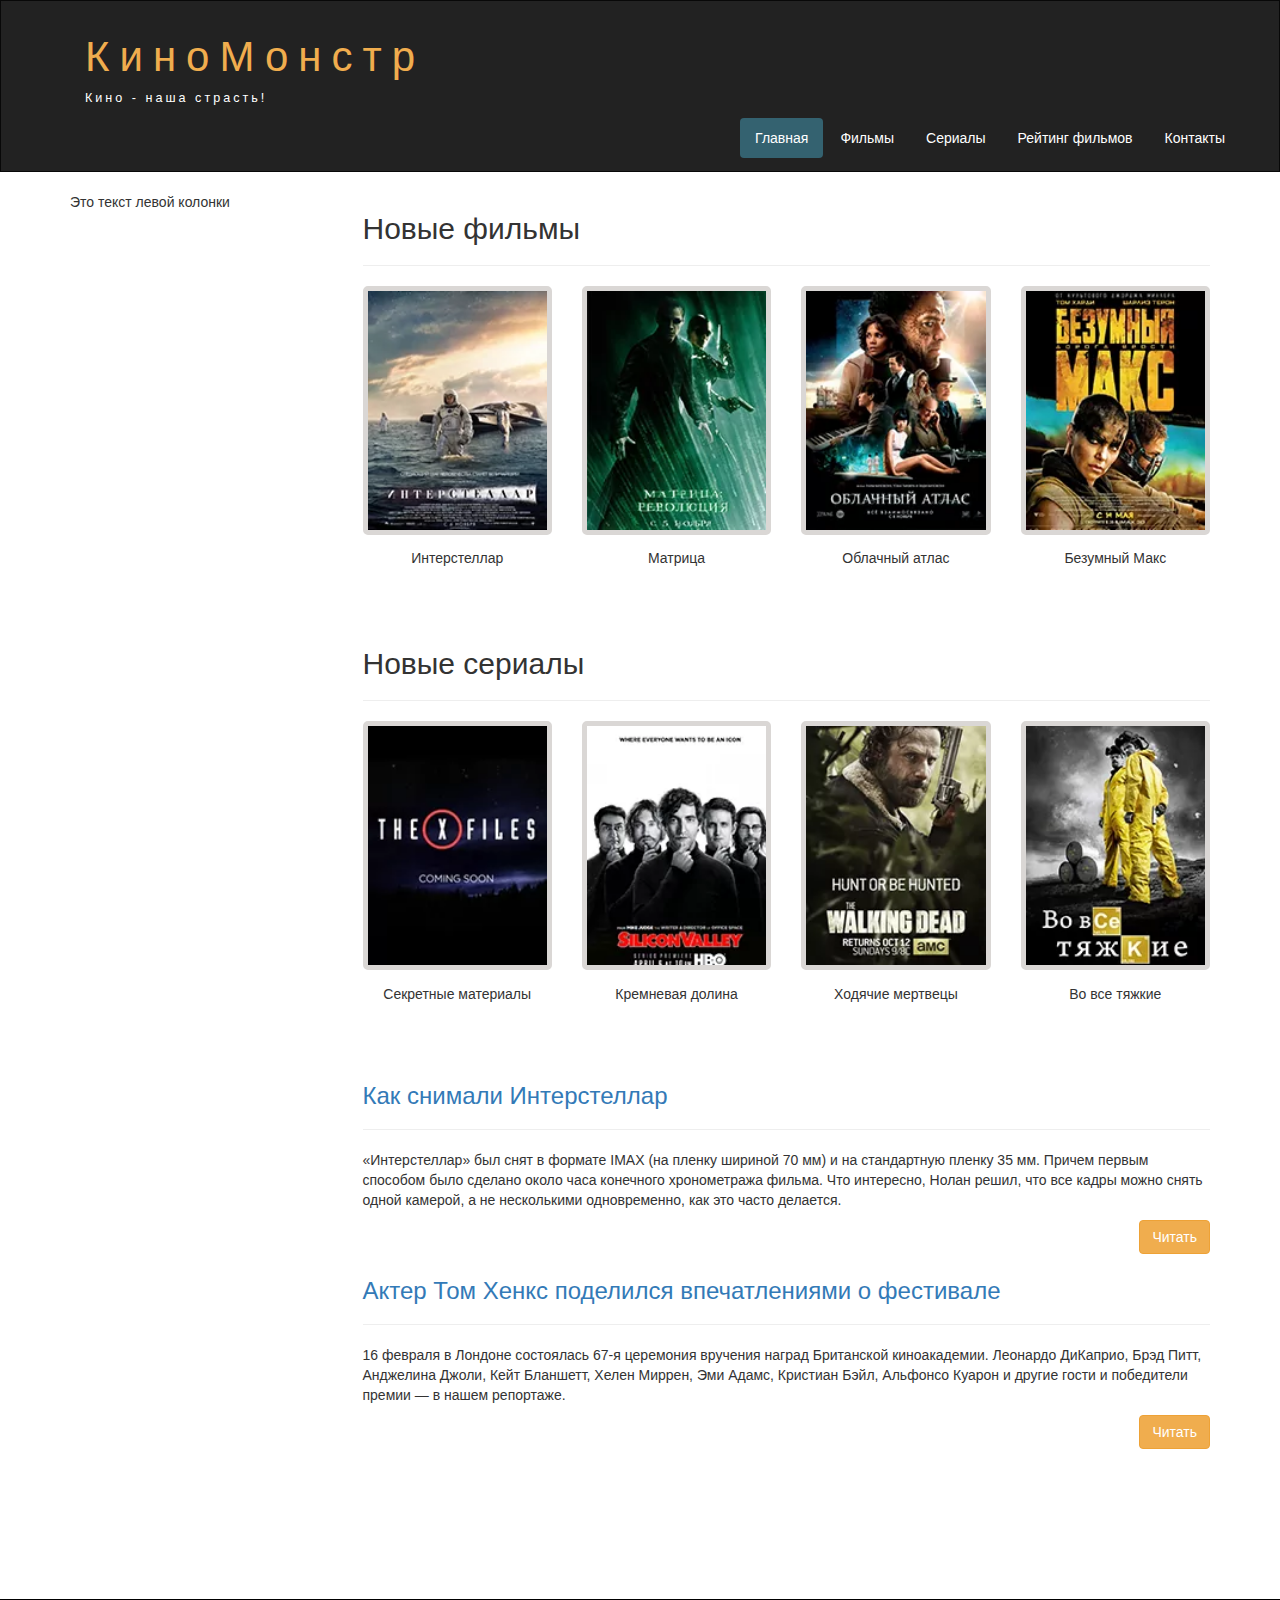
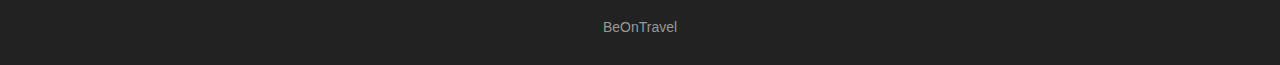
==== index.html @ f434333e "Add files via upload" ====
<!DOCTYPE html>
<html lang="ru">
  <head>
    <meta charset="utf-8">
    <meta http-equiv="X-UA-Compatible" content="IE=edge">
    <meta name="viewport" content="width=device-width, initial-scale=1">
    <!-- The above 3 meta tags *must* come first in the head; any other head content must come *after* these tags -->
    
    <title>Киномонстр Bootstrap</title>

    <!-- Bootstrap -->
    <link href="assets/css/bootstrap.min.css" rel="stylesheet">

      <!-- Main style of the page -->
    <link href="assets/css/style.css" rel="stylesheet">

    <!-- HTML5 shim and Respond.js for IE8 support of HTML5 elements and media queries -->
    <!-- WARNING: Respond.js doesn't work if you view the page via file:// -->
    <!--[if lt IE 9]>
      <script src="https://oss.maxcdn.com/html5shiv/3.7.3/html5shiv.min.js"></script>
      <script src="https://oss.maxcdn.com/respond/1.4.2/respond.min.js"></script>
    <![endif]-->
  </head>
  <body>
    
    <div class="container-fluid">
      <div class="row">

        <nav role="navigation" class="navbar navbar-inverse">
          <div class="container">

            <div class="navbar-header header">

              <div class="container">
                <div class="row">

                  <div class="col-lg-12">
                    <h1><a href="#">КиноМонстр</a></h1>
                    <p>Кино - наша страсть!</p>
                  </div>

                  



              </div>
              <button type="button" data-target="#navbarCollapse" data-toggle="collapse" class="navbar-toggle">
                
                <span class="sr-only">Toggle navigation</span>
                <span class="icon-bar"></span>
                <span class="icon-bar"></span>
                <span class="icon-bar"></span>


              </button>




            </div>
            
            <div id="navbarCollapse" class="collapse navbar-collapse navbar-right">

              <ul class="nav nav-pills">
                <li class="active"> <a href="#">Главная</a> </li>
                <li> <a href="#">Фильмы</a> </li>
                <li> <a href="#">Сериалы</a> </li>
                <li> <a href="#">Рейтинг фильмов</a> </li>
                <li> <a href="#">Контакты</a> </li>
              </ul>


            </div>
          </div>


        </nav>

        


      </div>  
    </div>


    <div class="wrapper">
      
      <div class="container">
        
        <div class="row">
          
          <div class="col-lg-9 col-lg-push-3">
            
            <h2>Новые фильмы</h2>
            <hr>
            <div class="row">

              <div class="films_block col-lg-3 col-md-3 col-sm-3 col-xs-6">
                <img src="assets/img/inter.webp" alt="Интерстеллар">
                <div class="film-label">Интерстеллар</div>
              </div>

              <div class="films_block col-lg-3 col-md-3 col-sm-3 col-xs-6">
                <img src="assets/img/matrix.webp" alt="Матрица">
                <div class="film-label">Матрица</div>
              </div>

              <div class="films_block col-lg-3 col-md-3 col-sm-3 col-xs-6">
                <img src="assets/img/cloud.webp" alt="Облачный атлас">
                <div class="film-label">Облачный атлас</div>
              </div>

              <div class="films_block col-lg-3 col-md-3 col-sm-3 col-xs-6">
                <img src="assets/img/max.webp" alt="Безумный Макс">
                <div class="film-label">Безумный Макс</div>
              </div>


            </div>

           <div class="margin-8"></div>   <!-- Разделитель между блоками -->

            <h2>Новые сериалы</h2>
            <hr>
            <div class="row">

              <div class="films_block col-lg-3 col-md-3 col-sm-3 col-xs-6">
                <img src="assets/img/xfiles.webp" alt="Секретные материалы">
                <div class="film-label">Секретные материалы</div>
              </div>

              <div class="films_block col-lg-3 col-md-3 col-sm-3 col-xs-6">
                <img src="assets/img/silicon.webp" alt="Кремневая долина">
                <div class="film-label">Кремневая долина</div>
              </div>

              <div class="films_block col-lg-3 col-md-3 col-sm-3 col-xs-6">
                <img src="assets/img/dead.webp" alt="Ходячие мертвецы">
                <div class="film-label">Ходячие мертвецы</div>
              </div>

              <div class="films_block col-lg-3 col-md-3 col-sm-3 col-xs-6">
                <img src="assets/img/breakingbad.webp" alt="Во все тяжкие">
                <div class="film-label">Во все тяжкие</div>
              </div>


            </div>

            <div class="margin-8"></div>     <!-- Разделитель между блоками -->


            <a href="#"><h3>Как снимали Интерстеллар</h3></a>
            <hr>
            <p> 
              «Интерстеллар» был снят в формате IMAX (на пленку шириной 70 мм) и на стандартную пленку 35 мм. Причем первым способом было сделано около часа конечного хронометража фильма. Что интересно, Нолан решил, что все кадры можно снять одной камерой, а не несколькими одновременно, как это часто делается.

            </p>  

            <a href="#" class="btn btn-warning pull-right">Читать</a>

            <div class="margin-8"></div>     <!-- Разделитель между блоками -->

            <a href="#"><h3>Актер Том Хенкс поделился впечатлениями о фестивале</h3></a>
            <hr>
            <p> 
              16 февраля в Лондоне состоялась 67-я церемония вручения наград Британской киноакадемии. Леонардо ДиКаприо, Брэд Питт, Анджелина Джоли, Кейт Бланшетт, Хелен Миррен, Эми Адамс, Кристиан Бэйл, Альфонсо Куарон и другие гости и победители премии — в нашем репортаже.

            </p>  

            <a href="#" class="btn btn-warning pull-right">Читать</a>

            <div class="margin-8 clear"></div>     <!-- Разделитель между блоками -->



          </div>

          <div class="col-lg-3 col-lg-pull-9">
            Это текст левой колонки
            
          </div>


        </div>
      </div>

      <div class="clear"></div>

    </div>

    <footer>
      <div class="container">
        <p class ="text-center"> <a href="https://beontravel.ru">BeOnTravel</a> </p>
      </div>

    </footer>
    

    <!-- jQuery (necessary for Bootstrap's JavaScript plugins) -->
    <script src="https://ajax.googleapis.com/ajax/libs/jquery/1.12.4/jquery.min.js"></script>
    <!-- Include all compiled plugins (below), or include individual files as needed -->
    <script src="assets/js/bootstrap.min.js"></script>
  </body>
</html>
---- assets/css/style.css ----
.header a, a:hover {
	color: #f0ad4e;
	text-decoration: none;

}
.header h1 {
	letter-spacing: 10px;
	font-size: 300%;

}
.header p {
	color: white !important;
	font-size: 90%;
	letter-spacing: 3px;

}
.nav-pills>li.active>a, .nav-pills>li.active>a:focus, .nav-pills>li.active>a:hover {
    color: #fff;
    background-color: #346270;

}
.nav-pills>li>a		{
	color: #fff;

}
.nav-pills>li>a:hover {
	background-color: #346270;
}
    
    .navbar-inverse {
    padding: 1%;
    border-radius: 0px; /*Убирает скругление углов в navbar*/

}

@media (max-width: 767px) {
	.nav-pills>li {
		float: none;
	}
	.nav-pills {
		text-align: center; 

	}
	.header h1 {
		letter-spacing: 5px;
		font-size: 280%;
	}
	.header {
		text-align: center; 
		
	}

	
}

.clear {
clear: both;
height: 63px;

}

.wrapper {
	min-height: 100%;
}

html, body {
	height: 100%;
}

.films_block {
	text-align: center;

}

.films_block img {
	margin-bottom: 5%;
	border-radius: 5px;
	border: solid 5px #dad7d5;
	width: 100%;

}

.film-label {
	padding: 2%;
	margin-bottom: 4%;

}
.margin-8 {
	margin-top: 8%;
}

footer {
	color: #666;
	background: #222;
	padding: 17px 0 18px 0;
	border-top: 1px solid #000;

}

footer a {
	color: #999;

}
footer a:hover {
	color: #efefef;

}
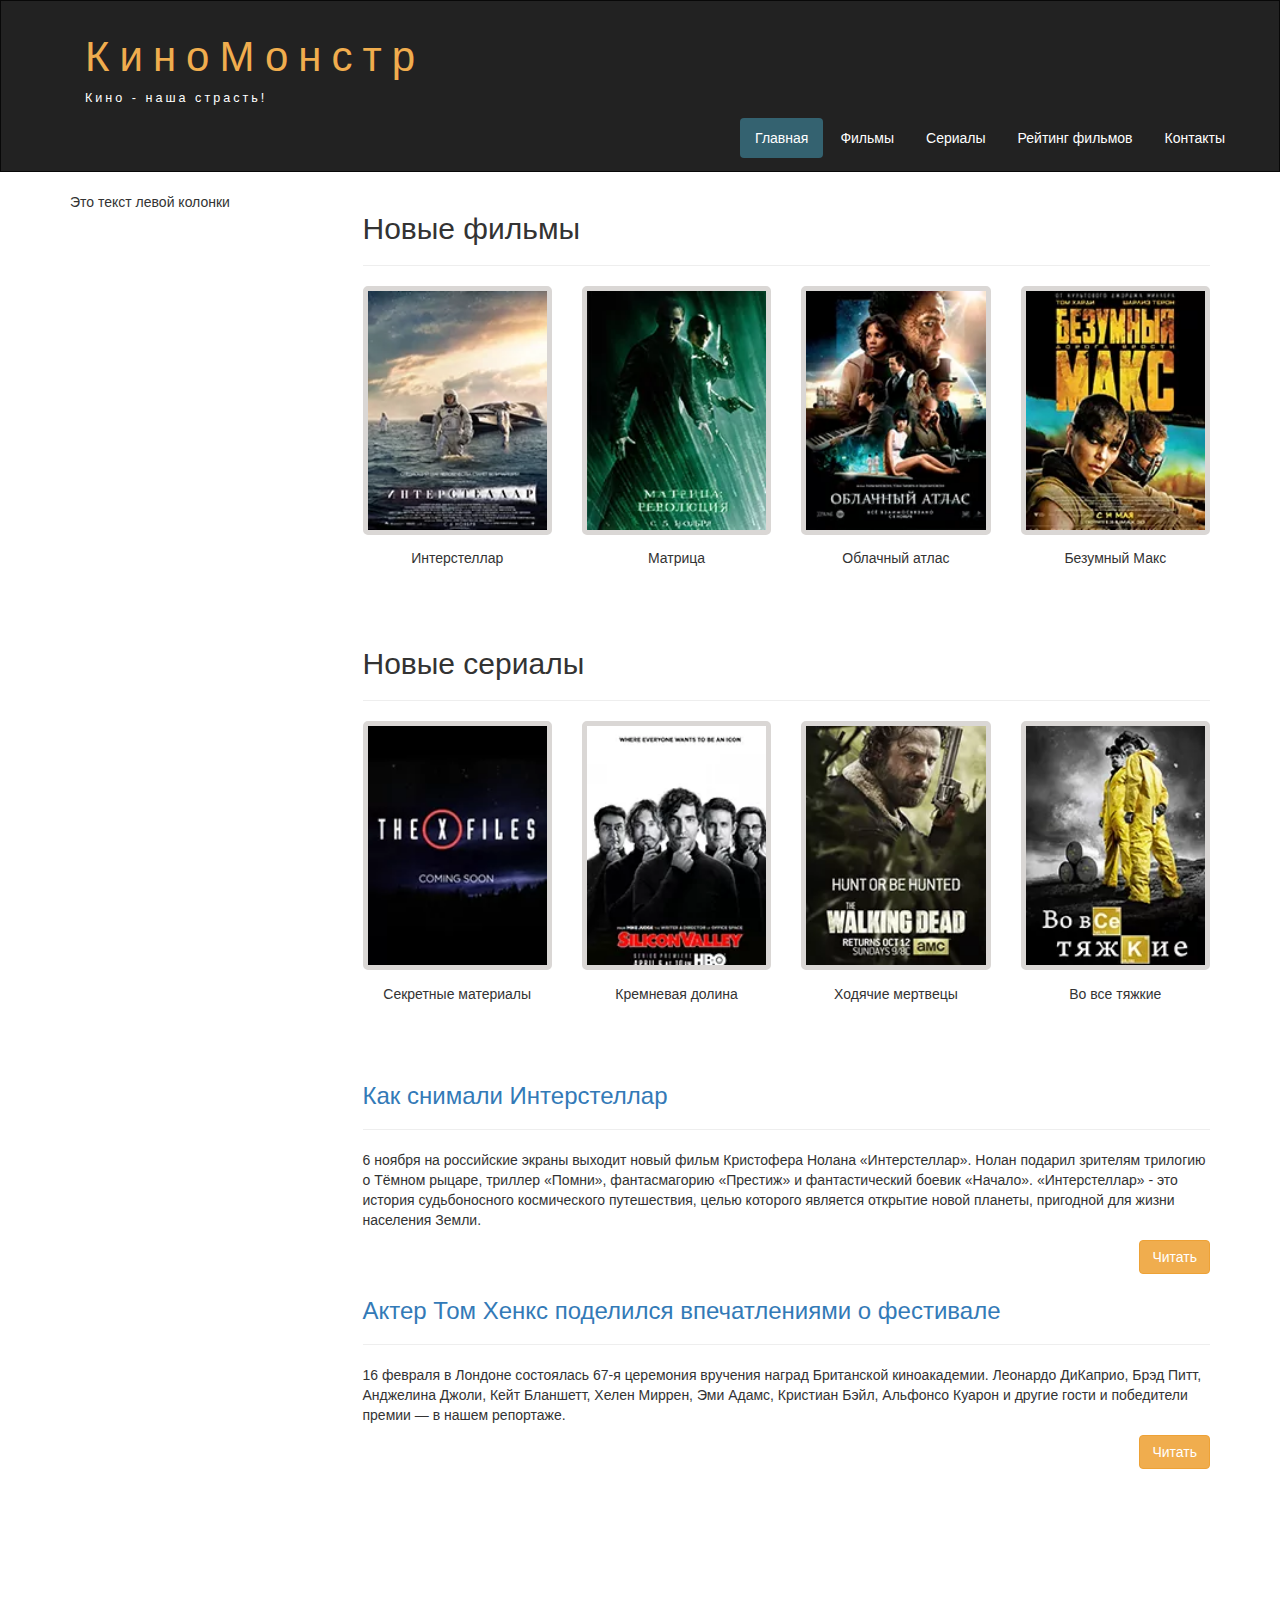
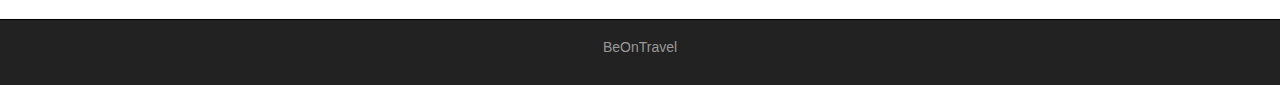
==== commit f413e4bd: "Update index.html" ====
--- a/index.html
+++ b/index.html
@@ -153,7 +153,7 @@
             <a href="#"><h3>Как снимали Интерстеллар</h3></a>
             <hr>
             <p> 
-              «Интерстеллар» был снят в формате IMAX (на пленку шириной 70 мм) и на стандартную пленку 35 мм. Причем первым способом было сделано около часа конечного хронометража фильма. Что интересно, Нолан решил, что все кадры можно снять одной камерой, а не несколькими одновременно, как это часто делается.
+              6 ноября на российские экраны выходит новый фильм Кристофера Нолана «Интерстеллар». Нолан подарил зрителям трилогию о Тёмном рыцаре, триллер «Помни», фантасмагорию «Престиж» и фантастический боевик «Начало». «Интерстеллар» - это история судьбоносного космического путешествия, целью которого является открытие новой планеты, пригодной для жизни населения Земли.
 
             </p>  
 
@@ -176,7 +176,7 @@
 
           </div>
 
-          <div class="col-lg-3 col-lg-pull-9">
+          <div class="col-lg-3 col-lg-pull-9"> <!-- Левая колонка -->
             Это текст левой колонки
             
           </div>
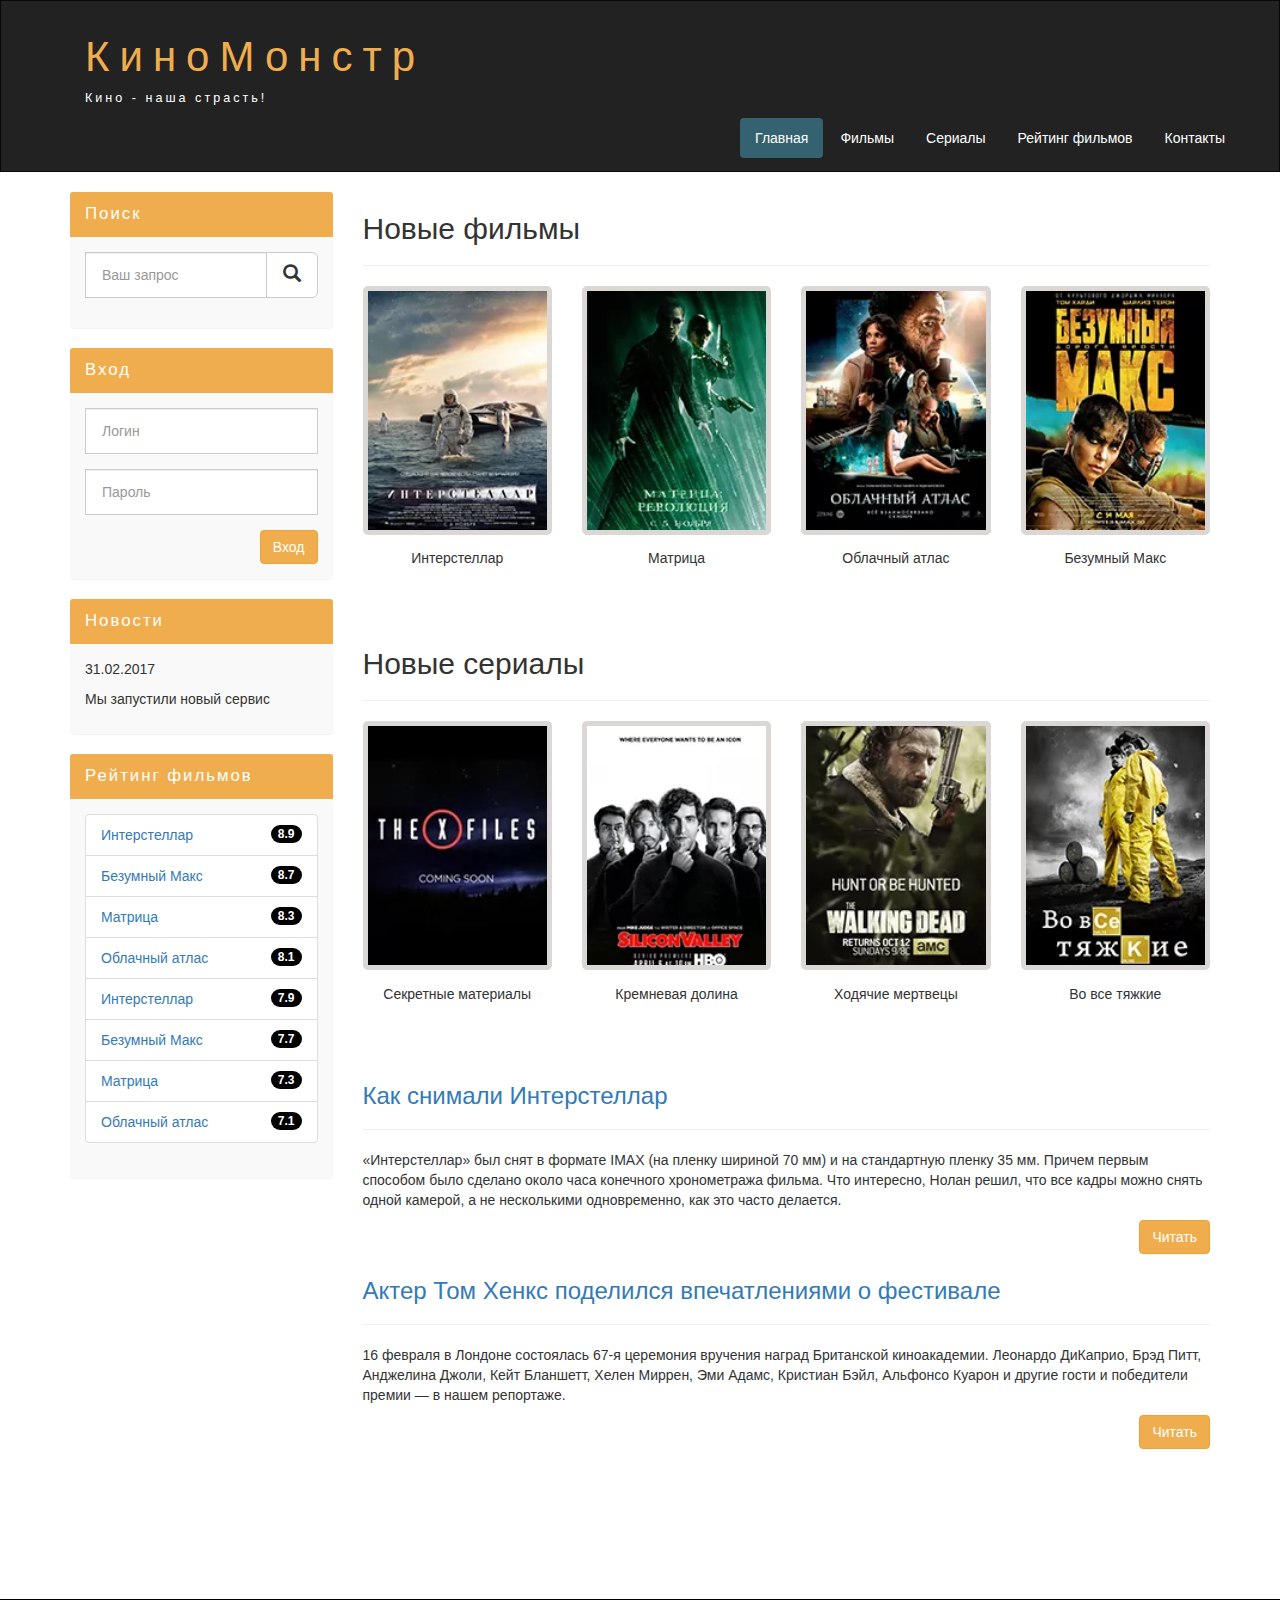
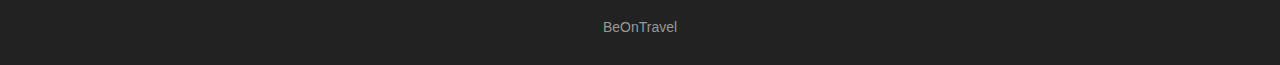
==== commit 4e483616: "Lesson" ====
--- a/index.html
+++ b/index.html
@@ -90,6 +90,17 @@
         <div class="row">
           
           <div class="col-lg-9 col-lg-push-3">
+
+            <form role="search" class="visible-xs">
+                  <div class="form-group">
+                    <div class="input-group">
+                      <input type="search" class="form-control input-lg" placeholder="Ваш запрос">
+                        <div class="input-group-btn">
+                          <button class="btn btn-default btn-lg" type="submit"><i class="glyphicon glyphicon-search"></i></button>
+                        </div>
+                      </div>
+                     </div>
+                   </form>
             
             <h2>Новые фильмы</h2>
             <hr>
@@ -153,7 +164,7 @@
             <a href="#"><h3>Как снимали Интерстеллар</h3></a>
             <hr>
             <p> 
-              6 ноября на российские экраны выходит новый фильм Кристофера Нолана «Интерстеллар». Нолан подарил зрителям трилогию о Тёмном рыцаре, триллер «Помни», фантасмагорию «Престиж» и фантастический боевик «Начало». «Интерстеллар» - это история судьбоносного космического путешествия, целью которого является открытие новой планеты, пригодной для жизни населения Земли.
+              «Интерстеллар» был снят в формате IMAX (на пленку шириной 70 мм) и на стандартную пленку 35 мм. Причем первым способом было сделано около часа конечного хронометража фильма. Что интересно, Нолан решил, что все кадры можно снять одной камерой, а не несколькими одновременно, как это часто делается.
 
             </p>  
 
@@ -173,13 +184,102 @@
             <div class="margin-8 clear"></div>     <!-- Разделитель между блоками -->
 
 
-
           </div>
 
-          <div class="col-lg-3 col-lg-pull-9"> <!-- Левая колонка -->
-            Это текст левой колонки
-            
-          </div>
+          <div class="col-lg-3 col-lg-pull-9">
+            <div class="panel panel-info hidden-xs">
+              <div class="panel-heading"><div class="sidebar-header">Поиск</div></div>
+              <div class="panel-body">
+                <form role="search">
+                  <div class="form-group">
+                    <div class="input-group">
+                      <!-- <span class="input-group-addon">@</span> -->
+                      <input type="search" class="form-control input-lg" placeholder="Ваш запрос">
+                        <div class="input-group-btn">
+                          <button class="btn btn-default btn-lg" type="submit"><i class="glyphicon glyphicon-search"></i></button>
+                        </div>
+                      </div>
+                     </div>
+                   </form>
+                </div>        
+              </div>
+
+           <div class="panel panel-info">
+              <div class="panel-heading"><div class="sidebar-header">Вход</div></div>
+              <div class="panel-body">
+                <form role="form">
+                  <div class="form-group">
+                    <input type="text" class="form-control input-lg" placeholder="Логин">
+                  </div>
+                  <div class="form-group">
+                    <input type="password" class="form-control input-lg" placeholder="Пароль">
+                  </div>
+                  <button type="submit" class="btn btn-warning pull-right">Вход</button>
+                </form>
+              </div>
+            </div>
+
+            <div class="panel panel-info">
+              <div class="panel-heading"><div class="sidebar-header">Новости</div></div>
+              <div class="panel-body">
+                
+                    <p>31.02.2017</p>
+                    <p>Мы запустили новый сервис</p>
+
+              </div>
+            </div>
+
+            <div class="panel panel-info">
+              <div class="panel-heading"><div class="sidebar-header">Рейтинг фильмов</div></div>
+              <div class="panel-body">
+                <ul class="list-group">
+                  <li class="list-group-item list-group-warning">
+                    <span class="badge">8.9</span>
+                    <a href="#">Интерстеллар</a>
+                  </li>
+                  <li class="list-group-item list-group-warning">
+                    <span class="badge">8.7</span>
+                    <a href="#">Безумный Макс</a>
+                  </li>
+                  <li class="list-group-item list-group-warning">
+                    <span class="badge">8.3</span>
+                    <a href="#">Матрица</a>
+                  </li>
+                  <li class="list-group-item list-group-warning">
+                    <span class="badge">8.1</span>
+                    <a href="#">Облачный атлас</a>
+                  </li>
+                  <li class="list-group-item list-group-warning">
+                    <span class="badge">7.9</span>
+                    <a href="#">Интерстеллар</a>
+                  </li>
+                  <li class="list-group-item list-group-warning">
+                    <span class="badge">7.7</span>
+                    <a href="#">Безумный Макс</a>
+                  </li>
+                  <li class="list-group-item list-group-warning">
+                    <span class="badge">7.3</span>
+                    <a href="#">Матрица</a>
+                  </li>
+                  <li class="list-group-item list-group-warning">
+                    <span class="badge">7.1</span>
+                    <a href="#">Облачный атлас</a>
+                  </li>
+
+
+                </ul>
+                
+
+
+
+
+              </div>
+            </div>
+
+
+
+
+           </div>
 
 
         </div>
--- a/assets/css/style.css
+++ b/assets/css/style.css
@@ -29,9 +29,10 @@
     
     .navbar-inverse {
     padding: 1%;
-    border-radius: 0px; /*Убирает скругление углов в navbar*/
+    border-radius: 0px;             /*Убирает скругление углов в navbar*/
 
 }
+
 
 @media (max-width: 767px) {
 	.nav-pills>li {
@@ -89,6 +90,48 @@
 	margin-top: 8%;
 }
 
+.panel {
+	border: none;
+
+}
+
+.panel-body {
+	background-color: #f9f9f9;
+
+}
+
+.panel-info>.panel-heading {
+	background-color: #f0ad4e;
+	color: white;
+	border-color: transparent; 
+}
+
+.sidebar-header {
+	font-size: 120%;
+	letter-spacing: 2px;
+}
+.form-control {
+	border-radius: 0px;
+}
+
+.form-control {
+	font-size: 14px;
+}
+
+.input-lg {
+	font-size: 14px;
+}
+
+.list-group-item-warning {
+	color: #8a6d3b;
+	background-color: #f9f9f9;
+
+}
+
+.badge {
+	background-color: #000000;
+}
+
 footer {
 	color: #666;
 	background: #222;
